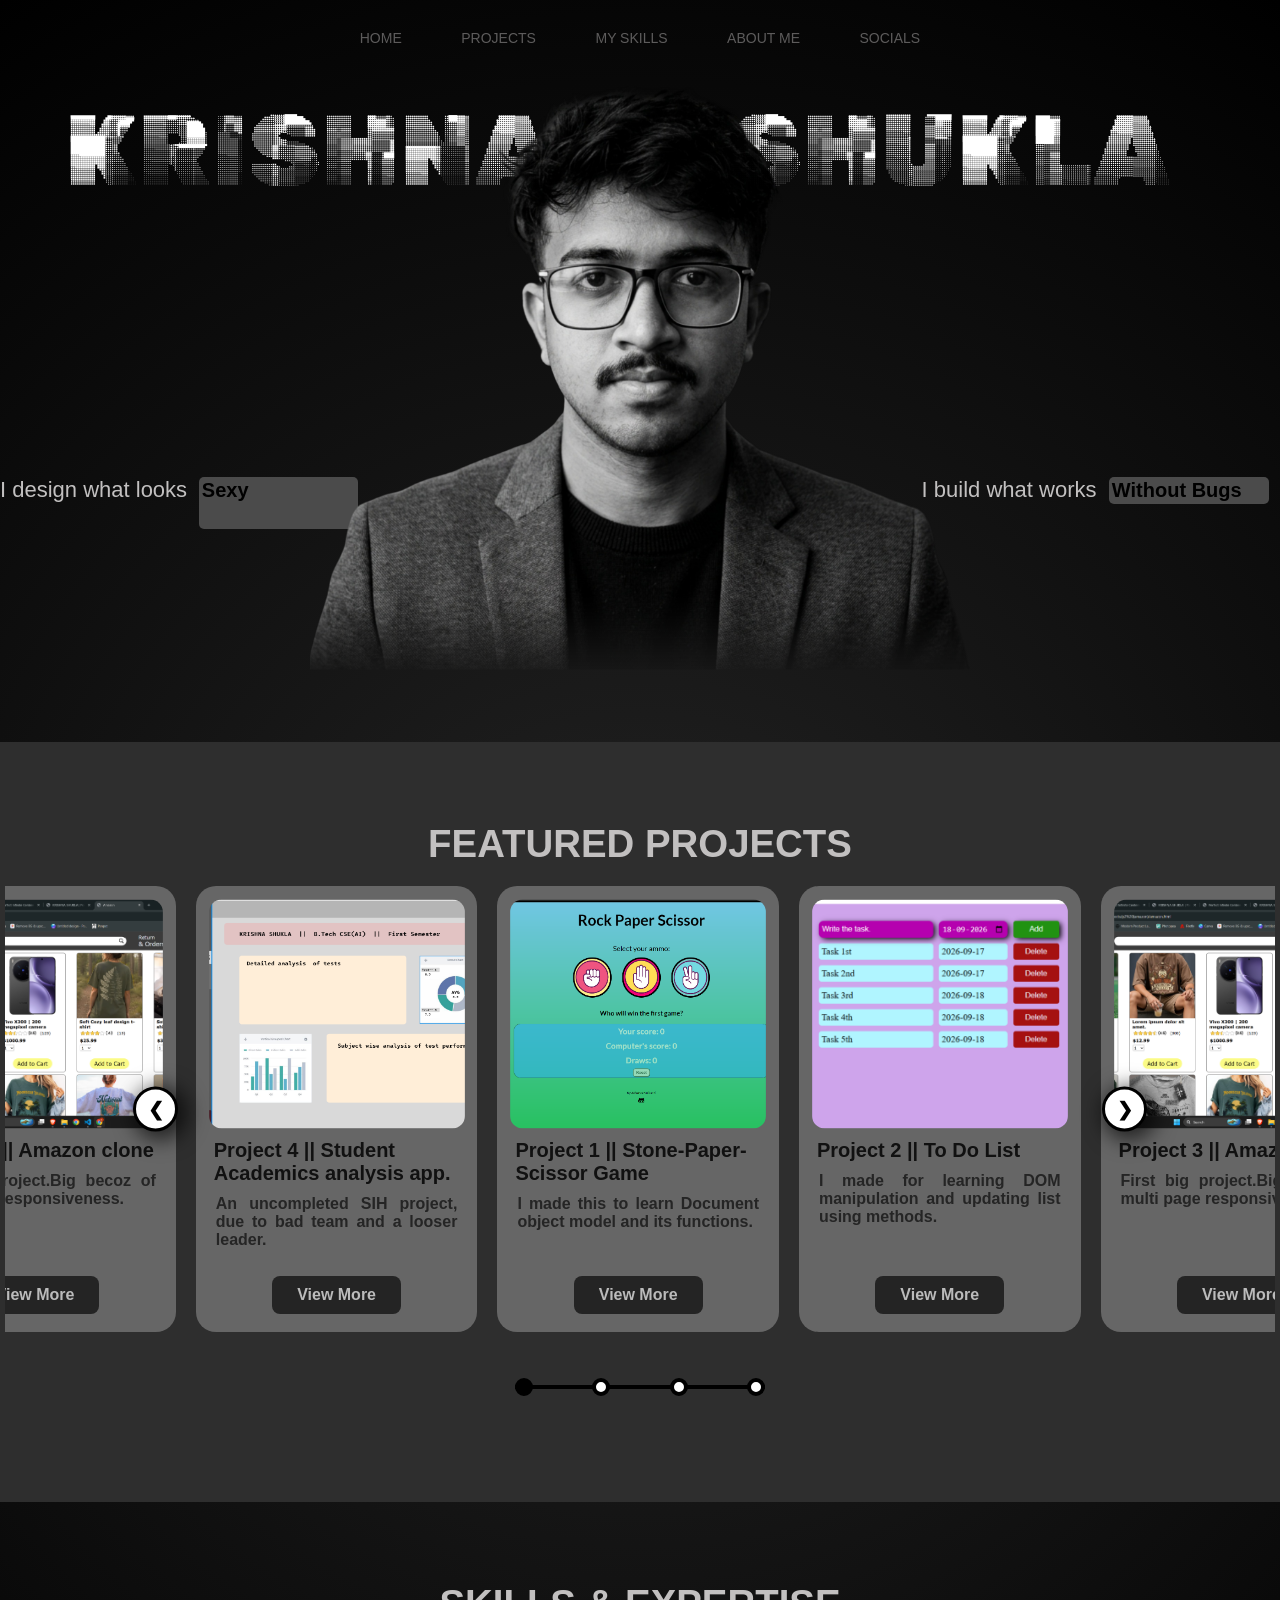
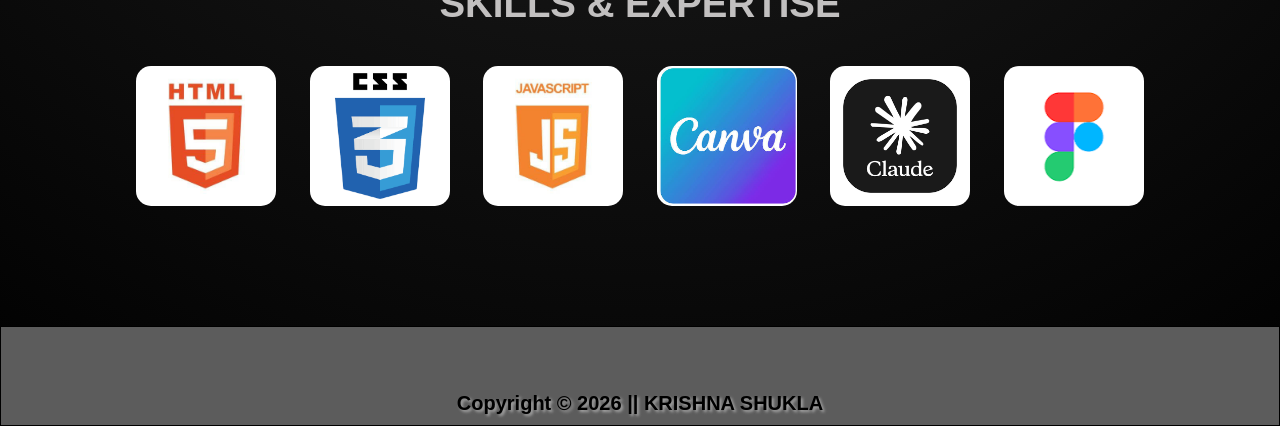
==== index.html @ 0c5cab15 "skills part done" ====
<!DOCTYPE html>
<html lang="en">

<head>
    <meta charset="UTF-8">
    <meta name="viewport" content="width=device-width, initial-scale=1.0">
    <title>KRISHNA SHUKLA | Portfolio</title>
    <link rel="stylesheet" href="style.css">
    <link rel="preconnect" href="https://fonts.googleapis.com">
    <link rel="preconnect" href="https://fonts.googleapis.com">
    <link rel="preconnect" href="https://fonts.gstatic.com" crossorigin>
    <link href="https://fonts.googleapis.com/css2?family=Moirai+One&family=Potta+One&family=Rubik+80s+Fade&display=swap"
        rel="stylesheet">
</head>

<body>
    <nav>
        <div class="navbar">
            <div class="nav_buttons">
                <a href="#home" class="nav-but">HOME</a>
                <a href="#h-projects" class="nav-but">PROJECTS</a>
                <a href="#h-skills" class="nav-but">MY SKILLS</a>
                <a href="#about" class="nav-but">ABOUT ME</a>
                <a href="#socials" class="nav-but">SOCIALS</a>
            </div>
        </div>
    </nav>
    <main>
        <div class="first-banner">
            <div class="bigFontName">
                <div class="namebox">KRISHNA</div>
                <div class="namebox">SHUKLA &ThickSpace;</div>
            </div>
            <div class="imgLeftText">
                <div class="al-right">
                    <div> I design what looks &ThickSpace;</div>
                    <div class="changingTxtLeft"> Great </div>
                </div>
            </div>
            <img src="pfp-banner-short..png" alt="img " class="bannerImg">
            <div class="imgRightText">
                <div class="al-left">
                    <div>I build what works &ThickSpace;</div>
                    <div class="changingTxtRight"> Flawlessly </div>
                </div>
            </div>
        </div>

        <!-- my projects slider section  -->
        <div class="my_projects">
            <p id="h-projects">
                FEATURED PROJECTS
            </p>
            <div class="cardbody">
                
                <!-- SLIDER ADDED HERE -->
                <div class="slider-container" id="sliderContainer">
        
                    <!-- Left & Right Corner Buttons -->
                    <button class="nav-btn-card prev-btn" id="prevBtn">&#10094;</button>
                    <button class="nav-btn-card next-btn" id="nextBtn">&#10095;</button>
            
                    <!-- The track handles the infinite movement -->
                    <div class="slider-track" id="sliderTrack">
                        
                        <div class="procard">
                            <img src="projects/p1 st-pa-sc.png" alt="Room" class="card-image">
                            <div class="card-content">
                                <h3 class="card-title">Project 1 || Stone-Paper-Scissor Game</h3>
                                <p class="card-desc">I made this to learn Document object model and its functions.</p>
                                <button class="btn">View More</button>
                            </div>
                        </div>
            
                        <div class="procard">
                            <img src="projects/p2.png" alt="Room" class="card-image">
                            <div class="card-content">
                                <h3 class="card-title">Project 2 || To Do List</h3>
                                <p class="card-desc">I made for learning DOM manipulation and updating list using methods.</p>
                                <button class="btn">View More</button>
                            </div>
                        </div>
            
                        <div class="procard">
                            <img src="projects/p3 amazon.png" alt="Room" class="card-image">
                            <div class="card-content">
                                <h3 class="card-title">Project 3 || Amazon clone</h3>
                                <p class="card-desc">First big project.Big becoz of multi page responsiveness.</p>
                                <button class="btn">View More</button>
                            </div>
                        </div>
            
                        <div class="procard">
                            <img src="projects/dash board ui.png" alt="Room" class="card-image">
                            <div class="card-content">
                                <h3 class="card-title">Project 4 || Student Academics analysis app. </h3>
                                <p class="card-desc">An uncompleted SIH project, due to bad team and a looser leader.</p>
                                <button class="btn">View More</button>
                            </div>
                        </div>
                        
                        
            
                    </div>
            
                    <!-- Custom Pagination -->
                    <div class="slider-nav">
                        <div class="nav-line"></div>
                        <div class="nav-dots" id="navDots">
                            <!-- Dots generated dynamically -->
                        </div>
                    </div>
                </div>
                <!-- SLIDER ENDS HERE -->

            </div>
        </div>


        <!-- skills and experties -->
         <div class="skills-expertise"> 
            <div id="h-skills">
                SKILLS & EXPERTISE
            </div>
            <div class="skill-cont">
                <img src="skills/html.jpg" alt="html" class="skill-card">
                <img src="skills/css.png" alt="css" class="skill-card">
                <img src="skills/javascript.jpg" alt="javascript" class="skill-card">
                <img src="skills/canva.jpg" alt="canva" class="skill-card">
                <img src="skills/claude.png" alt="claude" class="skill-card">
                <img src="skills/figma.png" alt="figma" class="skill-card">
                
            </div>
         </div>
    </main>
    <footer>
       
            Copyright &copy; 2026 || KRISHNA SHUKLA
        
    </footer>

    <script src="script.js"></script>

</body>

</html>
---- style.css ----
/* background: hsla(0, 2%, 41%, 1);

background: ;

background: -moz-radial-gradient(circle, hsla(0, 2%, 41%, 1) 0%, hsla(0, 0%, 29%, 1) 36%, hsla(0, 0%, 0%, 1) 99%);

background: -webkit-radial-gradient(circle, hsla(0, 2%, 41%, 1) 0%, hsla(0, 0%, 29%, 1) 36%, hsla(0, 0%, 0%, 1) 99%);

filter: progid: DXImageTransform.Microsoft.gradient( startColorstr="#6B6666", endColorstr="#4A4A4A", GradientType=1 ); */



* {
    margin: 0;
    padding: 0;
    box-sizing: border-box;
    color: #c2c0c0;
    font-family: Verdana, Geneva, Tahoma, sans-serif;
}

body {
    background: radial-gradient(circle, rgb(36, 36, 36) 0%, hsla(0, 0%, 0%, 1) 100%);
    width: 100%;
    height: 100%;
}


nav {
    width: 100%;
    height: 90px;
    padding: 20px;
    opacity: 50%;


}

.nav_buttons {
    width: clamp(300px, 50%, 700px);
    margin: 10px auto;
    display: flex;
    justify-content: space-around;
}

.nav-but {
    color: rgb(179, 176, 176);
    text-decoration: none;
    font-size: 14px;
}


/* main malakin wala code  */

.first-banner {
    width: 100%;
    height: auto;
    display: grid;
    grid-template-areas: 'name name name name'
        'l-txt  img img  r-txt';
    grid-template-columns: 1fr 1fr 1fr 1fr;
    justify-items: center;
}

/* big text for banner  */

.bigFontName {
    grid-area: name;
    width: 90%;
    align-self: center;
    display: flex;
    justify-content: space-between;
}

.namebox {

    font-size: clamp(50px, 8vw, 180px);
    font-family: "Rubik 80s Fade", system-ui;
    color: white;
}

.bannerImg {
    grid-area: img;
    width: clamp(200px, 50vw, 600px);
    transform: translateY(-90px);
    scale: 1.1;
}

.imgRightText,
.imgLeftText {
    margin: auto;
    color: azure;
    display: flex;
    width: 25vw;
    position: relative;
}

.imgLeftText>div,
.imgRightText>div {
    font-size: 22px;
    display: flex;
    width: fit-content;
    position: absolute;
}


.imgLeftText {
    grid-area: l-txt;
}

.imgRightText {
    grid-area: r-txt;
}

.al-left {
    left: -3vw;

}

.al-right {
    right: -3vw;
}


.changingTxtLeft,
.changingTxtRight {
    width: 160px;
    background-color: #4b4b4b;
    padding: 2px 3px;
    border-radius: 5px;
    display: flex;
    font-size: 20px;
    color: #000000;
    font-weight: bolder;
}



/* main banner done  */

.my_projects {
    width: 100%;
    height: fit-content;
    min-height: 500px;
    background-color: #2e2e2e;
    padding: 80px 5px;
}

#h-projects, #h-skills {
    width: fit-content;
    font-size: 3vw;
    margin: auto;
    font-weight: bolder;
}

/* codes for card  */


/* .projects-cont {
    display: grid;
    grid-template-columns: repeat(auto-fit, minmax(300px, 1fr));
    gap: 10px;
    padding: 10px;
    flex-wrap: nowrap;
} */

@import url('https://fonts.googleapis.com/css2?family=Montserrat:wght@600;700;800&display=swap');



.cardbody {
    width: 100%;
    margin: 0;
    display: flex;
    justify-content: center;
    align-items: center;
    min-height: 100%;
    overflow-x: hidden;
    padding: 20px 0;
}

.slider-container {
    width: 100%;
    max-width: 1600px;
    position: relative;
    overflow: hidden;
    padding-bottom: 70px;
}

/* --- Corner Navigation Buttons --- */
.nav-btn-card {
    position: absolute;
    /* Offset by 35px to perfectly center over the cards, ignoring the 70px bottom pagination space */
    top: calc(50% - 35px);
    transform: translateY(-50%);
    width: 45px;
    height: 45px;
    background-color: #ffffff;
    border: 3px solid #000;
    border-radius: 50%;
    font-size: 1.2rem;
    font-weight: 800;
    color: #000;
    cursor: pointer;
    z-index: 10;
    display: flex;
    justify-content: center;
    align-items: center;
    transition: all 0.3s ease;
    box-shadow: 5px 4px 20px 5px rgba(0, 0, 0, 0.647);
}

.nav-btn-card:hover {
    background-color: #000;
    color: #ffffff;
}

.prev-btn {
    left: 10vw;
    /* Floats perfectly over the center of the left cut-off card */
}

.next-btn {
    right: 10vw;
    /* Floats perfectly over the center of the right cut-off card */
}


/* Update just the .slider-track in your style.css */
.slider-track {
    display: flex;
    gap: 20px;
    width: max-content; 
    will-change: transform; 
    
    /* NEW: Hide the track on initial load to prevent glitching */
    opacity: 0; 
    transition: opacity 0.4s ease-in-out;
}

/* NEW: JavaScript will add this class once perfectly centered */
.slider-track.loaded {
    opacity: 1; 
}

.procard {
    width: 22vw;
    min-width: 280px;
    max-width: 380px;
    flex-shrink: 0;
    background-color: #666666;
    border-radius: 20px;
    padding: 18px;
    display: flex;
    flex-direction: column;
    transition: all 0.3s ease;
}

.procard:hover{
    scale: 1.04;
    transform: translateY(10px);
}

.card-image {
    width: 100%;
    height: 220px;
    object-fit: cover;
    border-radius: 12px;
    margin-bottom: 15px;
    background-color: #1a1a1a;
    scale: 1.04;
}

.card-content {
    display: flex;
    flex-direction: column;
    flex-grow: 1;
}

.card-title {
    font-size: 1.25rem;
    font-weight: 800;
    color: #111;
    margin-bottom: 8px;
}

.card-desc {
    font-size: 1rem;
    font-weight: 700;
    color: #252525;
    margin-bottom: 25px;
    flex-grow: 1;
    text-align: justify;
    padding: 2px;
}

.btn {
    background-color: #242424;
    color: rgb(187, 187, 187);
    border: none;
    padding: 10px 25px;
    border-radius: 8px;
    font-size: 1rem;
    font-weight: 700;
    cursor: pointer;
    align-self: center;
    transition: background-color 0.2s;
}

.btn:hover {
    background-color: #555555;
    color: #000;
}

/* --- Pagination Timeline --- */
.slider-nav {
    position: absolute;
    bottom: 0;
    left: 50%;
    transform: translateX(-50%);
    width: 250px;
    height: 30px;
    display: flex;
    align-items: center;
}

.nav-line {
    position: absolute;
    top: 50%;
    left: 0;
    right: 0;
    height: 4px;
    background-color: #000;
    transform: translateY(-50%);
    z-index: 1;
}

.nav-dots {
    width: 100%;
    display: flex;
    justify-content: space-between;
    position: relative;
    z-index: 2;
}

.dot {
    width: 18px;
    height: 18px;
    background-color: #ffffff;
    border: 4px solid #000;
    border-radius: 50%;
    cursor: pointer;
    transition: all 0.3s ease;
}

.dot.active {
    background-color: #000;
}

/* Responsive adjustments */
@media (max-width: 950px) {
    .card {
        width: 45vw;
    }

    .prev-btn {
        left: 5vw;
    }

    .next-btn {
        right: 5vw;
    }
}

@media (max-width: 600px) {
    .card {
        width: 75vw;
    }

    .prev-btn {
        left: 2vw;
    }

    .next-btn {
        right: 2vw;
    }
}


/* skills and expertise code  */

.skills-expertise{
    width: 100%;
    height: fit-content;
    min-height: 200px;
    padding: 80px;
}

.skill-cont{
    width: 90%;
    margin: auto;
    display: flex;
    flex-wrap: wrap;
    align-items: center;
    justify-content: space-between;
    gap: 20px;
    padding: 40px 0;
}

.skill-card:hover{
    scale: 1.1;
    transform: translate(0px, -10px);
}

.skill-card{
    width: 140px;
    height: 140px;
    object-fit: cover;
    border-radius: 15px;
    transition: all 0.2s ease;
}

footer{
    min-height: 100px;
    background-color: rgb(92, 92, 92);
    padding: auto;
    display: flex;
    align-items: end;
    padding: 10px;
    justify-content: center;
    color: #000;
    font-weight: 900;
    font-size: 20px;
    text-shadow: 2px 2px 3px rgb(171, 171, 171);
    border: 1px solid;
}
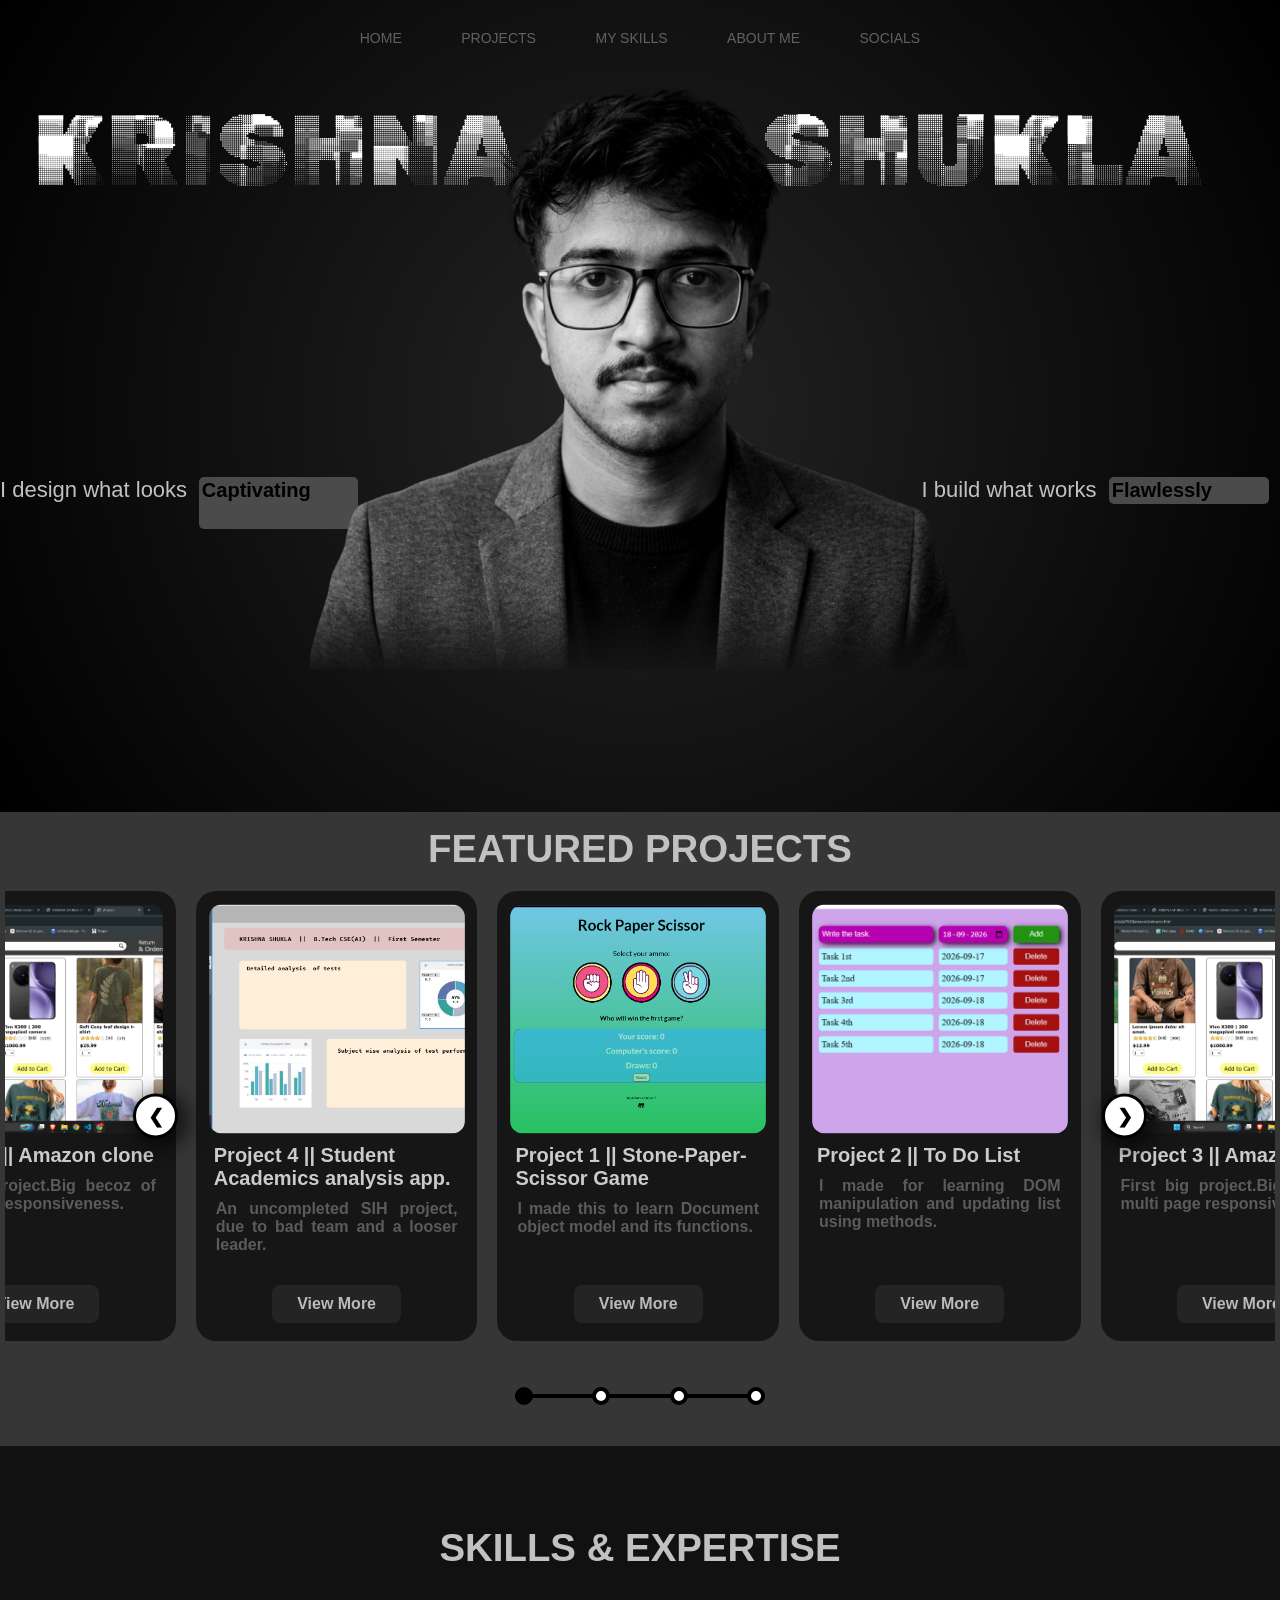
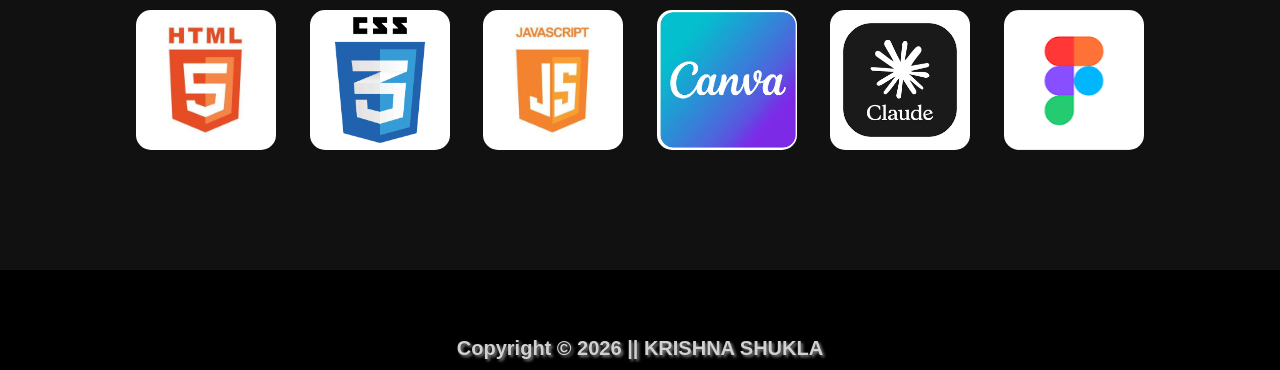
==== commit 1d17b1e3: "updated style" ====
--- a/index.html
+++ b/index.html
@@ -14,18 +14,19 @@
 </head>
 
 <body>
-    <nav>
-        <div class="navbar">
-            <div class="nav_buttons">
-                <a href="#home" class="nav-but">HOME</a>
-                <a href="#h-projects" class="nav-but">PROJECTS</a>
-                <a href="#h-skills" class="nav-but">MY SKILLS</a>
-                <a href="#about" class="nav-but">ABOUT ME</a>
-                <a href="#socials" class="nav-but">SOCIALS</a>
+    <div class="gradient">
+        <nav>
+            <div class="navbar">
+                <div class="nav_buttons">
+                    <a href="#home" class="nav-but">HOME</a>
+                    <a href="#h-projects" class="nav-but">PROJECTS</a>
+                    <a href="#h-skills" class="nav-but">MY SKILLS</a>
+                    <a href="#about" class="nav-but">ABOUT ME</a>
+                    <a href="#socials" class="nav-but">SOCIALS</a>
+                </div>
             </div>
-        </div>
-    </nav>
-    <main>
+        </nav>
+
         <div class="first-banner">
             <div class="bigFontName">
                 <div class="namebox">KRISHNA</div>
@@ -45,24 +46,25 @@
                 </div>
             </div>
         </div>
-
+    </div>
+    <main>
         <!-- my projects slider section  -->
         <div class="my_projects">
             <p id="h-projects">
                 FEATURED PROJECTS
             </p>
             <div class="cardbody">
-                
+
                 <!-- SLIDER ADDED HERE -->
                 <div class="slider-container" id="sliderContainer">
-        
+
                     <!-- Left & Right Corner Buttons -->
                     <button class="nav-btn-card prev-btn" id="prevBtn">&#10094;</button>
                     <button class="nav-btn-card next-btn" id="nextBtn">&#10095;</button>
-            
+
                     <!-- The track handles the infinite movement -->
                     <div class="slider-track" id="sliderTrack">
-                        
+
                         <div class="procard">
                             <img src="projects/p1 st-pa-sc.png" alt="Room" class="card-image">
                             <div class="card-content">
@@ -71,16 +73,17 @@
                                 <button class="btn">View More</button>
                             </div>
                         </div>
-            
+
                         <div class="procard">
                             <img src="projects/p2.png" alt="Room" class="card-image">
                             <div class="card-content">
                                 <h3 class="card-title">Project 2 || To Do List</h3>
-                                <p class="card-desc">I made for learning DOM manipulation and updating list using methods.</p>
+                                <p class="card-desc">I made for learning DOM manipulation and updating list using
+                                    methods.</p>
                                 <button class="btn">View More</button>
                             </div>
                         </div>
-            
+
                         <div class="procard">
                             <img src="projects/p3 amazon.png" alt="Room" class="card-image">
                             <div class="card-content">
@@ -89,20 +92,21 @@
                                 <button class="btn">View More</button>
                             </div>
                         </div>
-            
+
                         <div class="procard">
                             <img src="projects/dash board ui.png" alt="Room" class="card-image">
                             <div class="card-content">
                                 <h3 class="card-title">Project 4 || Student Academics analysis app. </h3>
-                                <p class="card-desc">An uncompleted SIH project, due to bad team and a looser leader.</p>
+                                <p class="card-desc">An uncompleted SIH project, due to bad team and a looser leader.
+                                </p>
                                 <button class="btn">View More</button>
                             </div>
                         </div>
-                        
-                        
-            
+
+
+
                     </div>
-            
+
                     <!-- Custom Pagination -->
                     <div class="slider-nav">
                         <div class="nav-line"></div>
@@ -118,7 +122,7 @@
 
 
         <!-- skills and experties -->
-         <div class="skills-expertise"> 
+        <div class="skills-expertise">
             <div id="h-skills">
                 SKILLS & EXPERTISE
             </div>
@@ -129,14 +133,14 @@
                 <img src="skills/canva.jpg" alt="canva" class="skill-card">
                 <img src="skills/claude.png" alt="claude" class="skill-card">
                 <img src="skills/figma.png" alt="figma" class="skill-card">
-                
+
             </div>
-         </div>
+        </div>
     </main>
     <footer>
-       
-            Copyright &copy; 2026 || KRISHNA SHUKLA
-        
+
+        Copyright &copy; 2026 || KRISHNA SHUKLA
+
     </footer>
 
     <script src="script.js"></script>
--- a/style.css
+++ b/style.css
@@ -1,13 +1,5 @@
-/* background: hsla(0, 2%, 41%, 1);
-
-background: ;
-
-background: -moz-radial-gradient(circle, hsla(0, 2%, 41%, 1) 0%, hsla(0, 0%, 29%, 1) 36%, hsla(0, 0%, 0%, 1) 99%);
-
-background: -webkit-radial-gradient(circle, hsla(0, 2%, 41%, 1) 0%, hsla(0, 0%, 29%, 1) 36%, hsla(0, 0%, 0%, 1) 99%);
-
-filter: progid: DXImageTransform.Microsoft.gradient( startColorstr="#6B6666", endColorstr="#4A4A4A", GradientType=1 ); */
-
+
+@import url('https://fonts.googleapis.com/css2?family=Montserrat:wght@600;700;800&display=swap');
 
 
 * {
@@ -17,14 +9,22 @@
     color: #c2c0c0;
     font-family: Verdana, Geneva, Tahoma, sans-serif;
 }
-
+:root{
+    /* color for alternate boxes  */
+    --color1:rgb(54, 54, 54);
+
+    --color2:rgb(18, 17, 17);
+}
 body {
+    background-color: var(--color2);
+    width: 100%;
+    height: 100%;
+}
+
+.gradient{
     background: radial-gradient(circle, rgb(36, 36, 36) 0%, hsla(0, 0%, 0%, 1) 100%);
-    width: 100%;
-    height: 100%;
-}
-
-
+    padding-bottom: 70px;
+}
 nav {
     width: 100%;
     height: 90px;
@@ -64,7 +64,7 @@
 
 .bigFontName {
     grid-area: name;
-    width: 90%;
+    width: 95%;
     align-self: center;
     display: flex;
     justify-content: space-between;
@@ -136,12 +136,13 @@
 
 /* main banner done  */
 
+/* card codes starts from here  */
 .my_projects {
     width: 100%;
     height: fit-content;
     min-height: 500px;
-    background-color: #2e2e2e;
-    padding: 80px 5px;
+    background-color:var(--color1);
+    padding: 15px 5px;
 }
 
 #h-projects, #h-skills {
@@ -154,15 +155,8 @@
 /* codes for card  */
 
 
-/* .projects-cont {
-    display: grid;
-    grid-template-columns: repeat(auto-fit, minmax(300px, 1fr));
-    gap: 10px;
-    padding: 10px;
-    flex-wrap: nowrap;
-} */
-
-@import url('https://fonts.googleapis.com/css2?family=Montserrat:wght@600;700;800&display=swap');
+
+
 
 
 
@@ -245,8 +239,9 @@
     width: 22vw;
     min-width: 280px;
     max-width: 380px;
+    height: 450px;
     flex-shrink: 0;
-    background-color: #666666;
+    background-color: #161616;
     border-radius: 20px;
     padding: 18px;
     display: flex;
@@ -278,14 +273,14 @@
 .card-title {
     font-size: 1.25rem;
     font-weight: 800;
-    color: #111;
+    color: #cbcbcb;
     margin-bottom: 8px;
 }
 
 .card-desc {
     font-size: 1rem;
     font-weight: 700;
-    color: #252525;
+    color: #5b5b5b;
     margin-bottom: 25px;
     flex-grow: 1;
     text-align: justify;
@@ -388,6 +383,7 @@
 /* skills and expertise code  */
 
 .skills-expertise{
+
     width: 100%;
     height: fit-content;
     min-height: 200px;
@@ -420,17 +416,17 @@
 
 footer{
     min-height: 100px;
-    background-color: rgb(92, 92, 92);
+    background-color:black;
     padding: auto;
     display: flex;
     align-items: end;
     padding: 10px;
     justify-content: center;
-    color: #000;
+    color: #d1d1d1;
     font-weight: 900;
     font-size: 20px;
-    text-shadow: 2px 2px 3px rgb(171, 171, 171);
-    border: 1px solid;
-}
-
-
+    text-shadow: 2px 2px 3px rgb(127, 127, 127);
+    border: 1px solid --color2;
+}
+
+
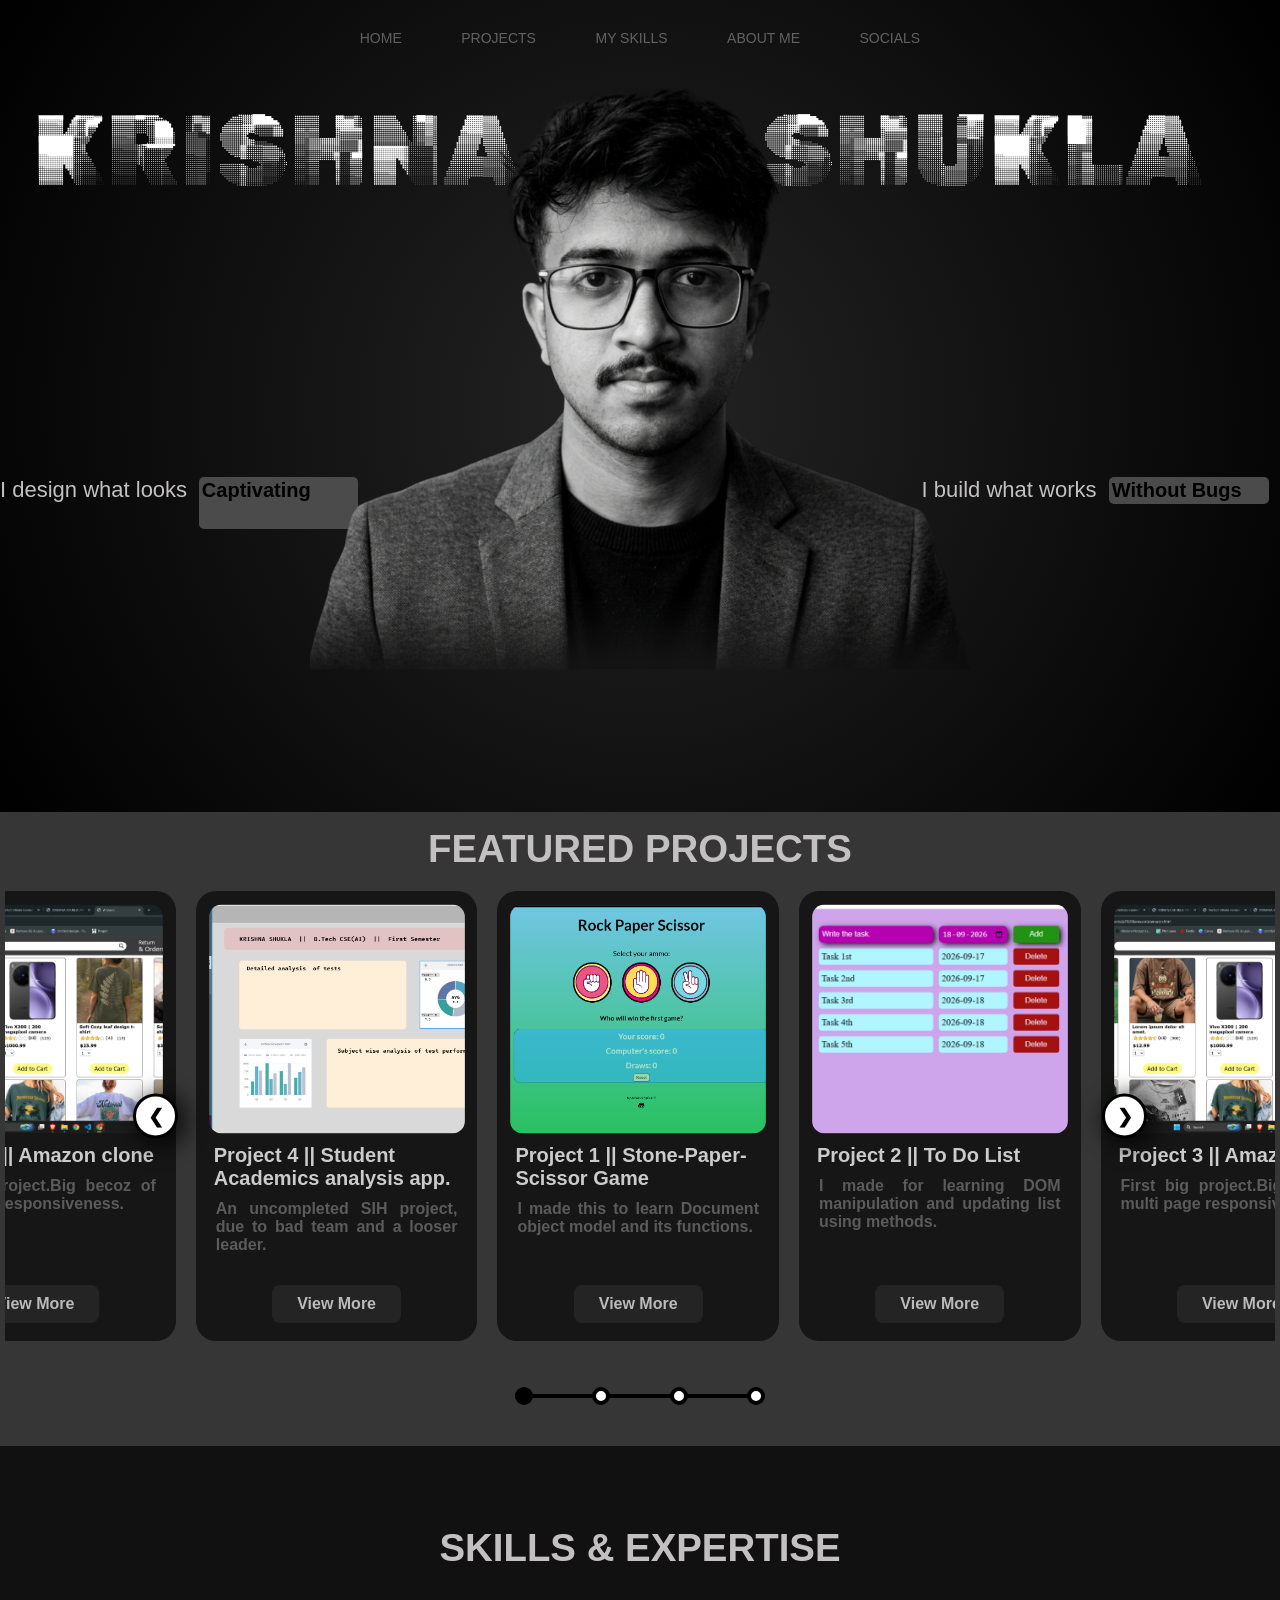
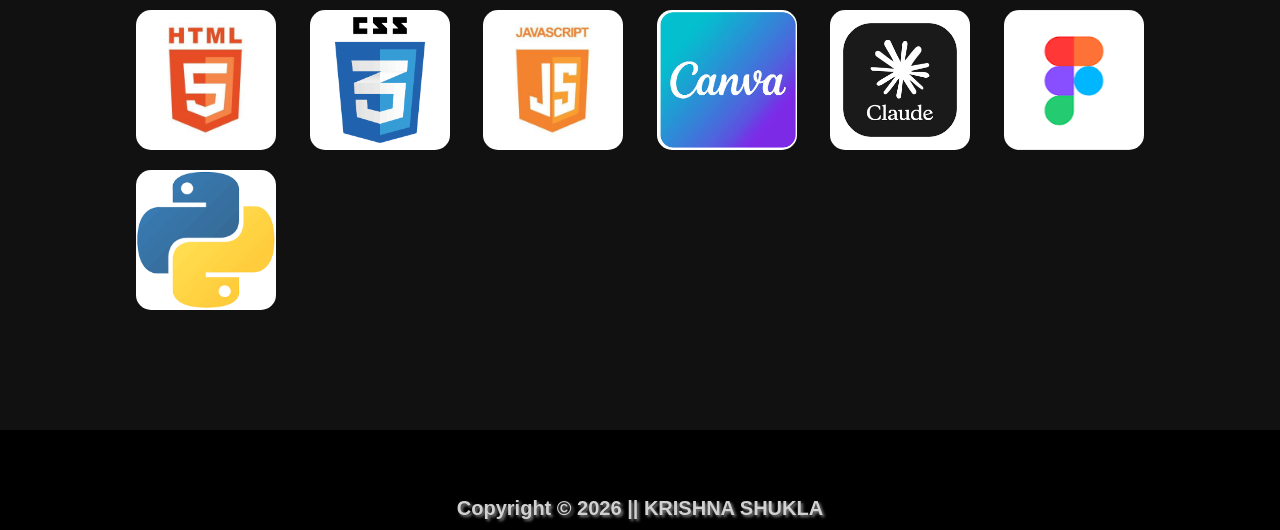
==== commit 58fd224d: "add" ====
--- a/index.html
+++ b/index.html
@@ -133,6 +133,7 @@
                 <img src="skills/canva.jpg" alt="canva" class="skill-card">
                 <img src="skills/claude.png" alt="claude" class="skill-card">
                 <img src="skills/figma.png" alt="figma" class="skill-card">
+                <img src="skills/PYTHON.png" alt="python" class="skill-card">
 
             </div>
         </div>
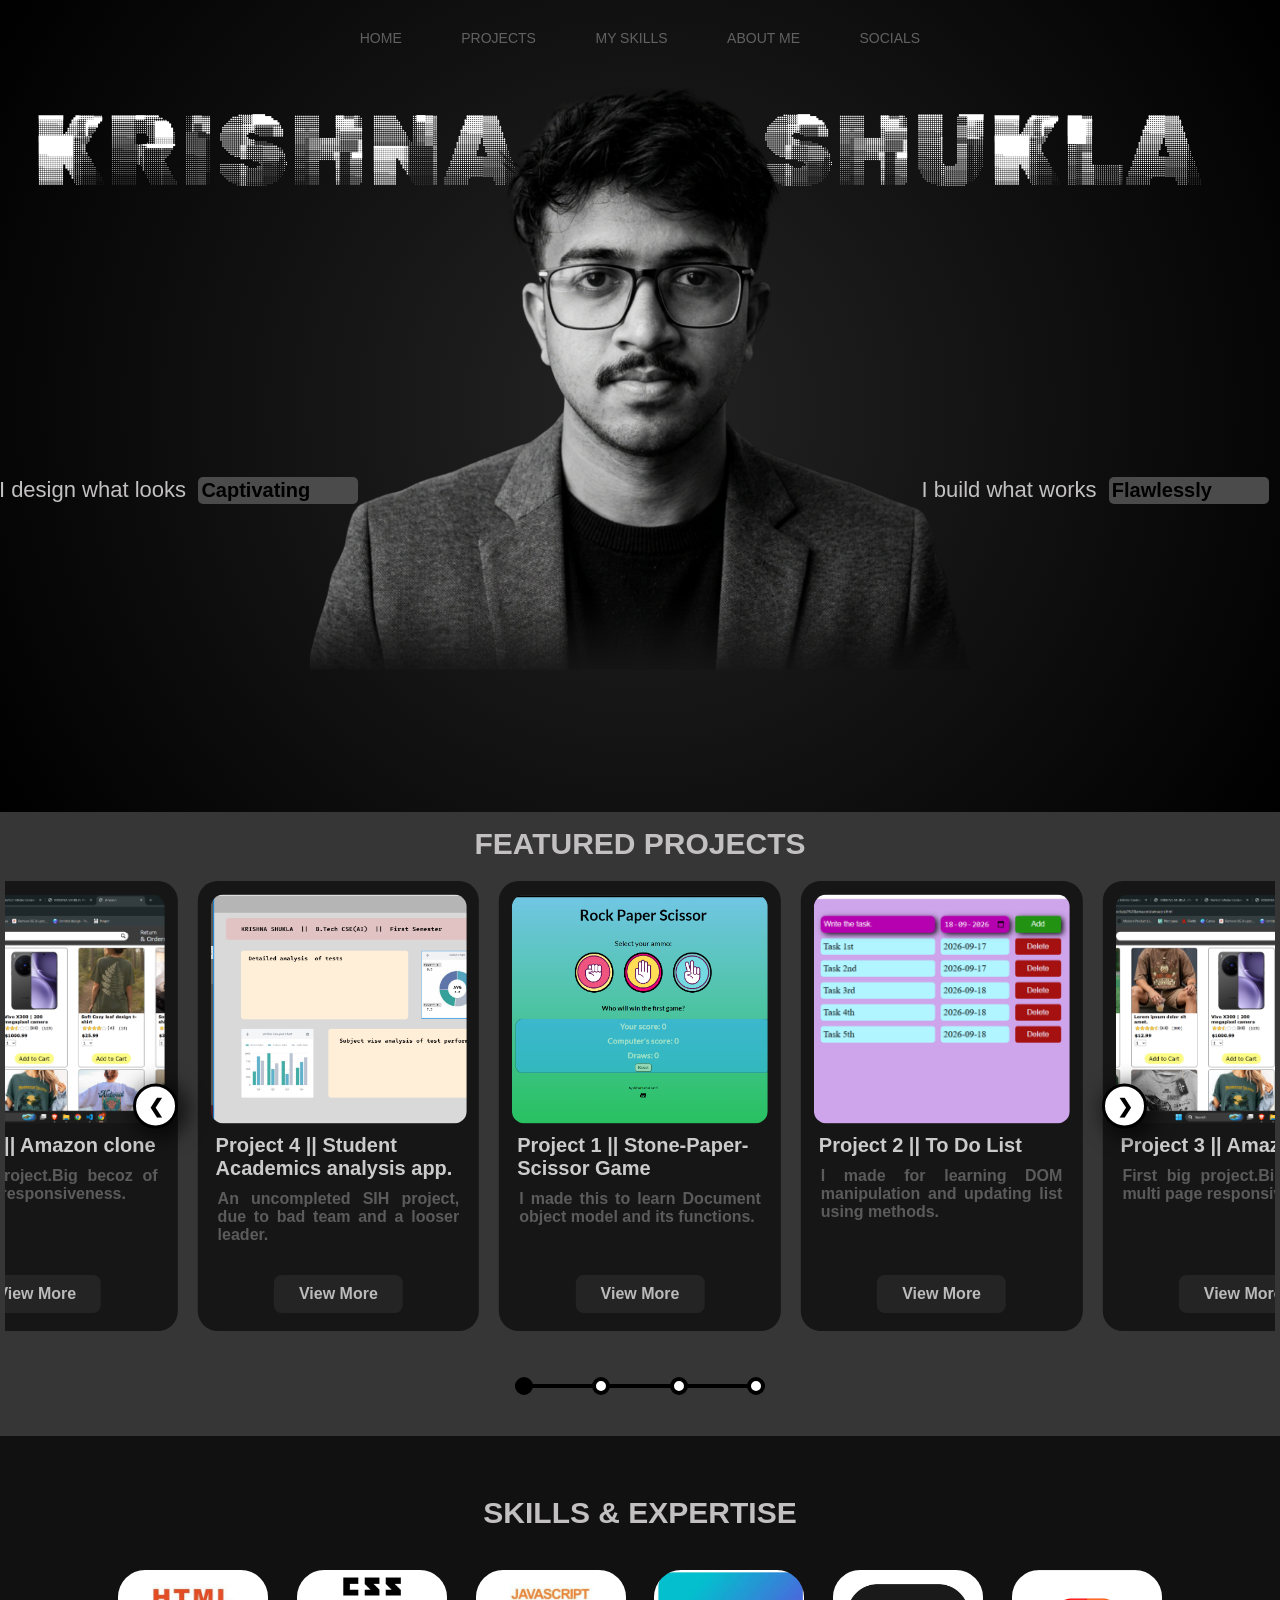
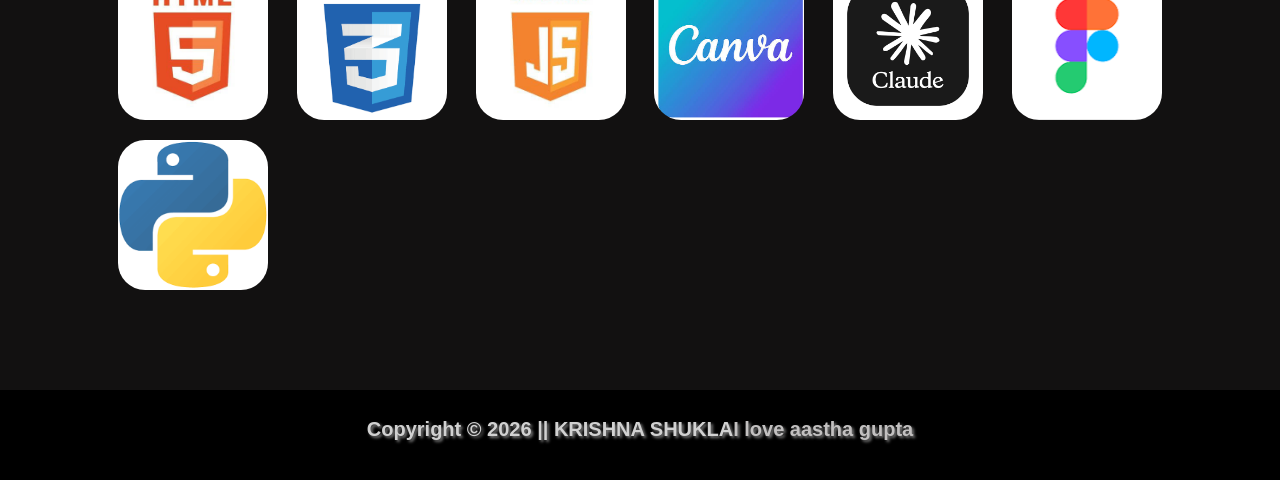
==== commit 43cd40e1: "aa" ====
--- a/index.html
+++ b/index.html
@@ -141,6 +141,8 @@
     <footer>
 
         Copyright &copy; 2026 || KRISHNA SHUKLA
+        <div>I love aastha gupta</div>
+
 
     </footer>
 
--- a/style.css
+++ b/style.css
@@ -1,4 +1,3 @@
-
 @import url('https://fonts.googleapis.com/css2?family=Montserrat:wght@600;700;800&display=swap');
 
 
@@ -9,22 +8,25 @@
     color: #c2c0c0;
     font-family: Verdana, Geneva, Tahoma, sans-serif;
 }
-:root{
+
+:root {
     /* color for alternate boxes  */
-    --color1:rgb(54, 54, 54);
-
-    --color2:rgb(18, 17, 17);
-}
+    --color1: rgb(54, 54, 54);
+
+    --color2: rgb(18, 17, 17);
+}
+
 body {
     background-color: var(--color2);
     width: 100%;
     height: 100%;
 }
 
-.gradient{
+.gradient {
     background: radial-gradient(circle, rgb(36, 36, 36) 0%, hsla(0, 0%, 0%, 1) 100%);
     padding-bottom: 70px;
 }
+
 nav {
     width: 100%;
     height: 90px;
@@ -44,7 +46,7 @@
 .nav-but {
     color: rgb(179, 176, 176);
     text-decoration: none;
-    font-size: 14px;
+    font-size: clamp(8px, 2vw, 14px);
 }
 
 
@@ -72,7 +74,7 @@
 
 .namebox {
 
-    font-size: clamp(50px, 8vw, 180px);
+    font-size: clamp(30px, 8vw, 180px);
     font-family: "Rubik 80s Fade", system-ui;
     color: white;
 }
@@ -90,12 +92,13 @@
     color: azure;
     display: flex;
     width: 25vw;
+    white-space: nowrap;
     position: relative;
 }
 
 .imgLeftText>div,
 .imgRightText>div {
-    font-size: 22px;
+    font-size: clamp(8px, 2.4vw, 22px);
     display: flex;
     width: fit-content;
     position: absolute;
@@ -123,11 +126,12 @@
 .changingTxtLeft,
 .changingTxtRight {
     width: 160px;
+    height: fit-content;
     background-color: #4b4b4b;
     padding: 2px 3px;
     border-radius: 5px;
-    display: flex;
-    font-size: 20px;
+    white-space: nowrap;
+    font-size: clamp(8px, 2.2vw, 20px);
     color: #000000;
     font-weight: bolder;
 }
@@ -141,24 +145,19 @@
     width: 100%;
     height: fit-content;
     min-height: 500px;
-    background-color:var(--color1);
+    background-color: var(--color1);
     padding: 15px 5px;
 }
 
-#h-projects, #h-skills {
+#h-projects,
+#h-skills {
     width: fit-content;
-    font-size: 3vw;
+    font-size: clamp(18px, 3vw,30px);
     margin: auto;
     font-weight: bolder;
 }
 
 /* codes for card  */
-
-
-
-
-
-
 
 .cardbody {
     width: 100%;
@@ -222,17 +221,17 @@
 .slider-track {
     display: flex;
     gap: 20px;
-    width: max-content; 
-    will-change: transform; 
-    
+    width: max-content;
+    will-change: transform;
+
     /* NEW: Hide the track on initial load to prevent glitching */
-    opacity: 0; 
+    opacity: 0;
     transition: opacity 0.4s ease-in-out;
 }
 
 /* NEW: JavaScript will add this class once perfectly centered */
 .slider-track.loaded {
-    opacity: 1; 
+    opacity: 1;
 }
 
 .procard {
@@ -247,9 +246,11 @@
     display: flex;
     flex-direction: column;
     transition: all 0.3s ease;
-}
-
-.procard:hover{
+    user-select: none; /* Prevents text highlighting on swipe */
+    -webkit-user-select: none;
+}
+
+.procard:hover {
     scale: 1.04;
     transform: translateY(10px);
 }
@@ -262,6 +263,7 @@
     margin-bottom: 15px;
     background-color: #1a1a1a;
     scale: 1.04;
+    pointer-events: none;
 }
 
 .card-content {
@@ -352,7 +354,24 @@
 
 /* Responsive adjustments */
 @media (max-width: 950px) {
-    .card {
+    .changingTxtLeft,.changingTxtRight{
+        width: fit-content;
+    }
+    .bannerImg {
+        transform: translateY(-5vw);
+    }
+
+    .imgLeftText {
+        transform: translate(80%, 25vh);
+    }
+
+    .imgRightText {
+        transform: translate(-80%, 25vh);
+    }
+    .bigFontName{
+        width: 95vw;
+    }
+    .procard {
         width: 45vw;
     }
 
@@ -363,11 +382,30 @@
     .next-btn {
         right: 5vw;
     }
+    /* skill secdtion 
+     */
+    .skill-card{
+        width: 40px;
+        height: 40px;
+    }
 }
 
 @media (max-width: 600px) {
-    .card {
-        width: 75vw;
+    .bannerImg {
+        transform: translateY(-5vw);
+    }
+
+    .imgLeftText {
+        transform: translate(70%, 17vh);
+    }
+
+    .imgRightText {
+        transform: translate(-70%, 17vh);
+    }
+
+
+    .procard {
+        width: 45vw;
     }
 
     .prev-btn {
@@ -377,56 +415,58 @@
     .next-btn {
         right: 2vw;
     }
+    /* skill secdtion 
+     */
+    
 }
 
 
 /* skills and expertise code  */
 
-.skills-expertise{
+.skills-expertise {
 
     width: 100%;
     height: fit-content;
     min-height: 200px;
-    padding: 80px;
-}
-
-.skill-cont{
+    padding: clamp(10px, 5vw, 60px);
+}
+
+.skill-cont {
     width: 90%;
     margin: auto;
     display: flex;
     flex-wrap: wrap;
     align-items: center;
+    
     justify-content: space-between;
     gap: 20px;
     padding: 40px 0;
 }
 
-.skill-card:hover{
+.skill-card:hover {
     scale: 1.1;
     transform: translate(0px, -10px);
 }
 
-.skill-card{
-    width: 140px;
-    height: 140px;
+.skill-card {
+    width: clamp(40px, 20vw, 150px);
+    height: clamp(40px, 20vw, 150px);
     object-fit: cover;
-    border-radius: 15px;
+    border-radius: 18%;
     transition: all 0.2s ease;
 }
 
-footer{
-    min-height: 100px;
-    background-color:black;
+footer {
+    height: clamp(50px, 10vh, 100px);
+    background-color: black;
     padding: auto;
     display: flex;
     align-items: end;
-    padding: 10px;
+    padding: 3vw;
     justify-content: center;
     color: #d1d1d1;
     font-weight: 900;
-    font-size: 20px;
+    font-size: clamp(10px,2vw,20px);
     text-shadow: 2px 2px 3px rgb(127, 127, 127);
     border: 1px solid --color2;
-}
-
-
+}
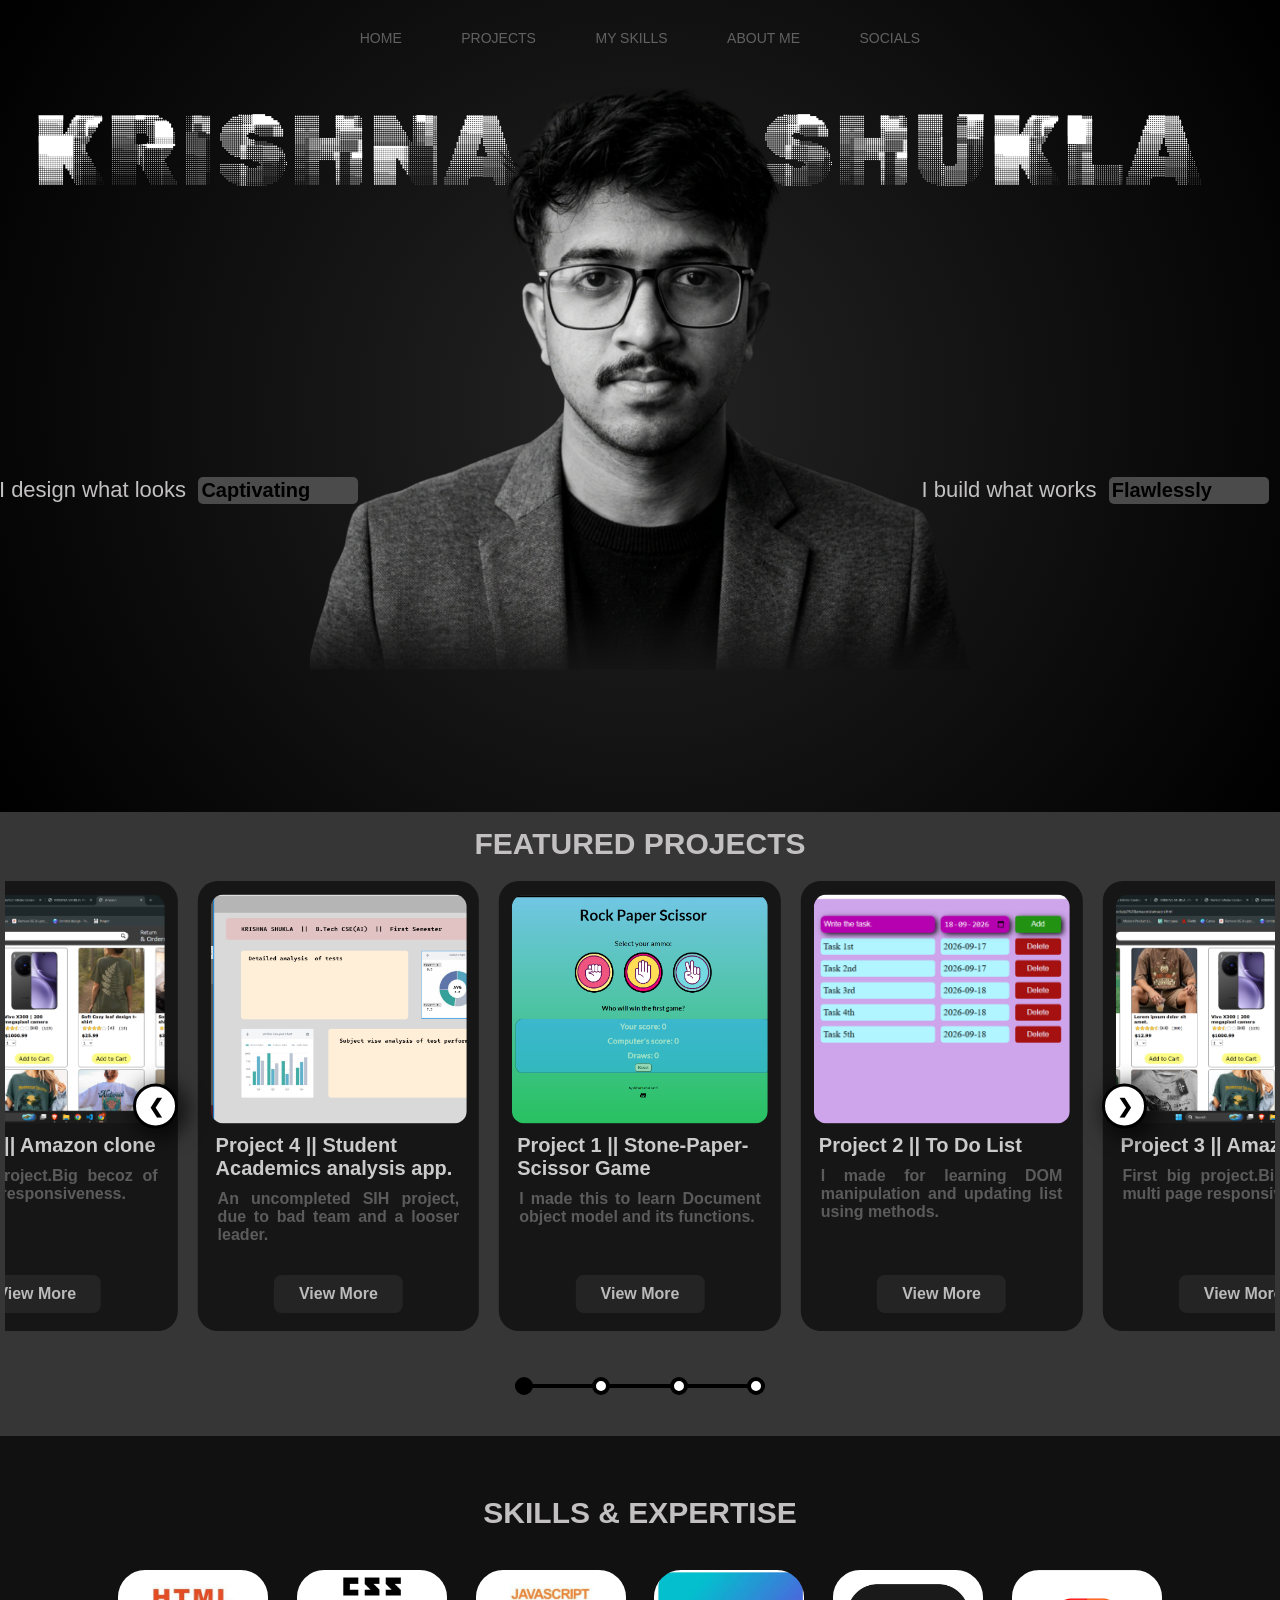
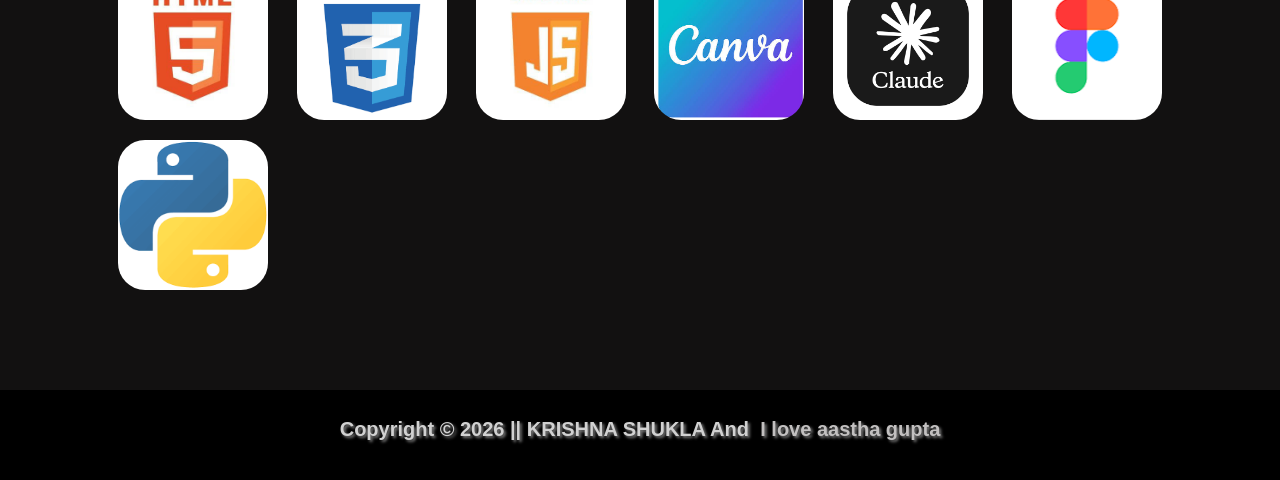
==== commit ef98d548: "a" ====
--- a/index.html
+++ b/index.html
@@ -140,7 +140,7 @@
     </main>
     <footer>
 
-        Copyright &copy; 2026 || KRISHNA SHUKLA
+        Copyright &copy; 2026 || KRISHNA SHUKLA And &ThickSpace; <br>
         <div>I love aastha gupta</div>
 
 
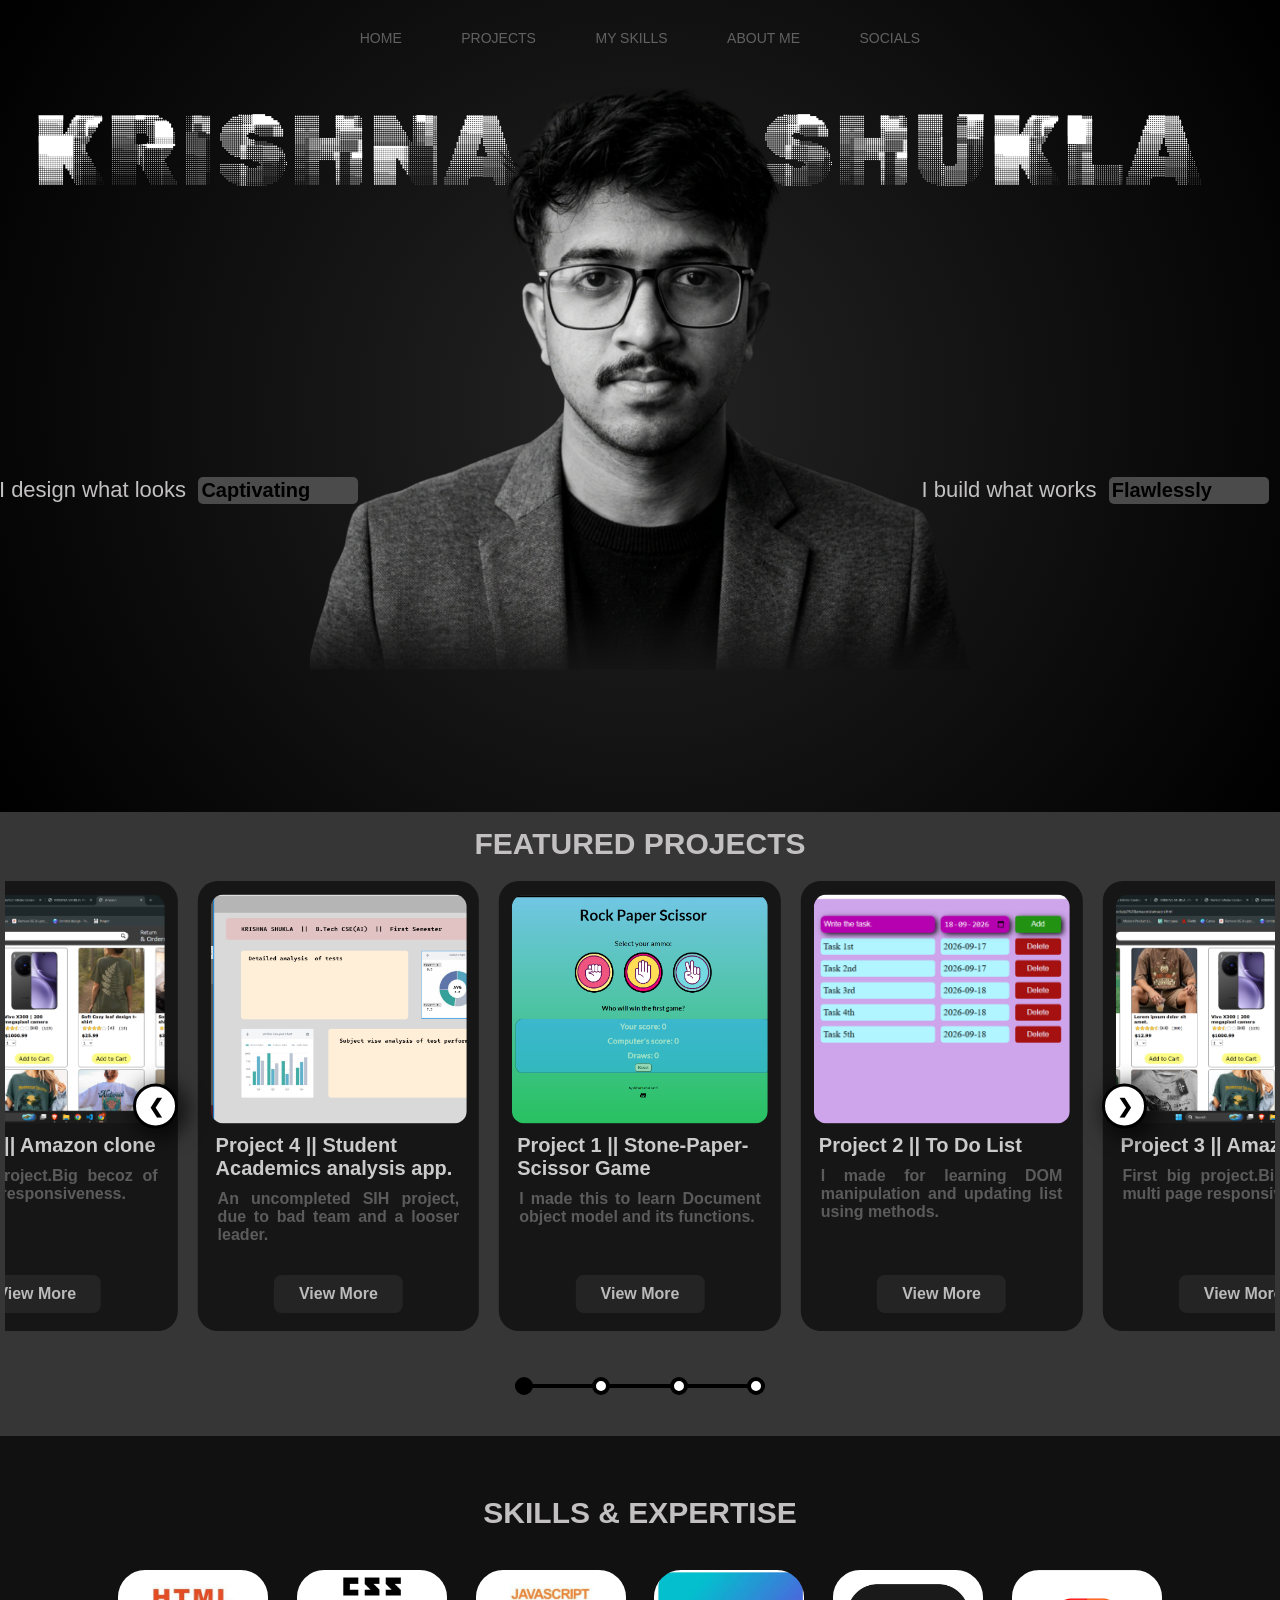
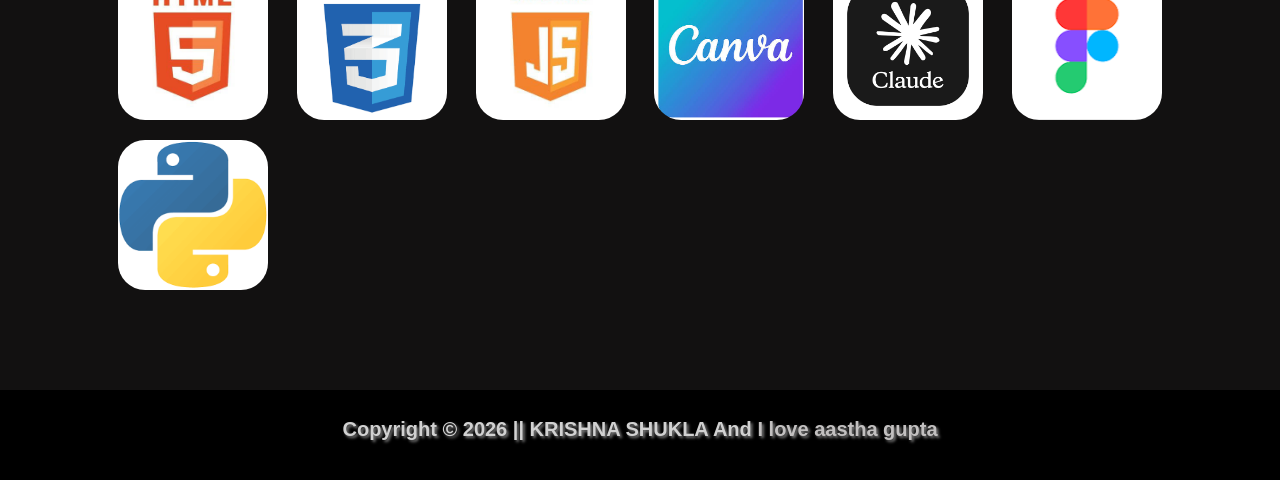
==== commit a2b34cfd: "asc" ====
--- a/index.html
+++ b/index.html
@@ -140,8 +140,8 @@
     </main>
     <footer>
 
-        Copyright &copy; 2026 || KRISHNA SHUKLA And &ThickSpace; <br>
-        <div>I love aastha gupta</div>
+        Copyright &copy; 2026 || KRISHNA SHUKLA And  <br>
+        <div>&ThickSpace;I love aastha gupta</div>
 
 
     </footer>
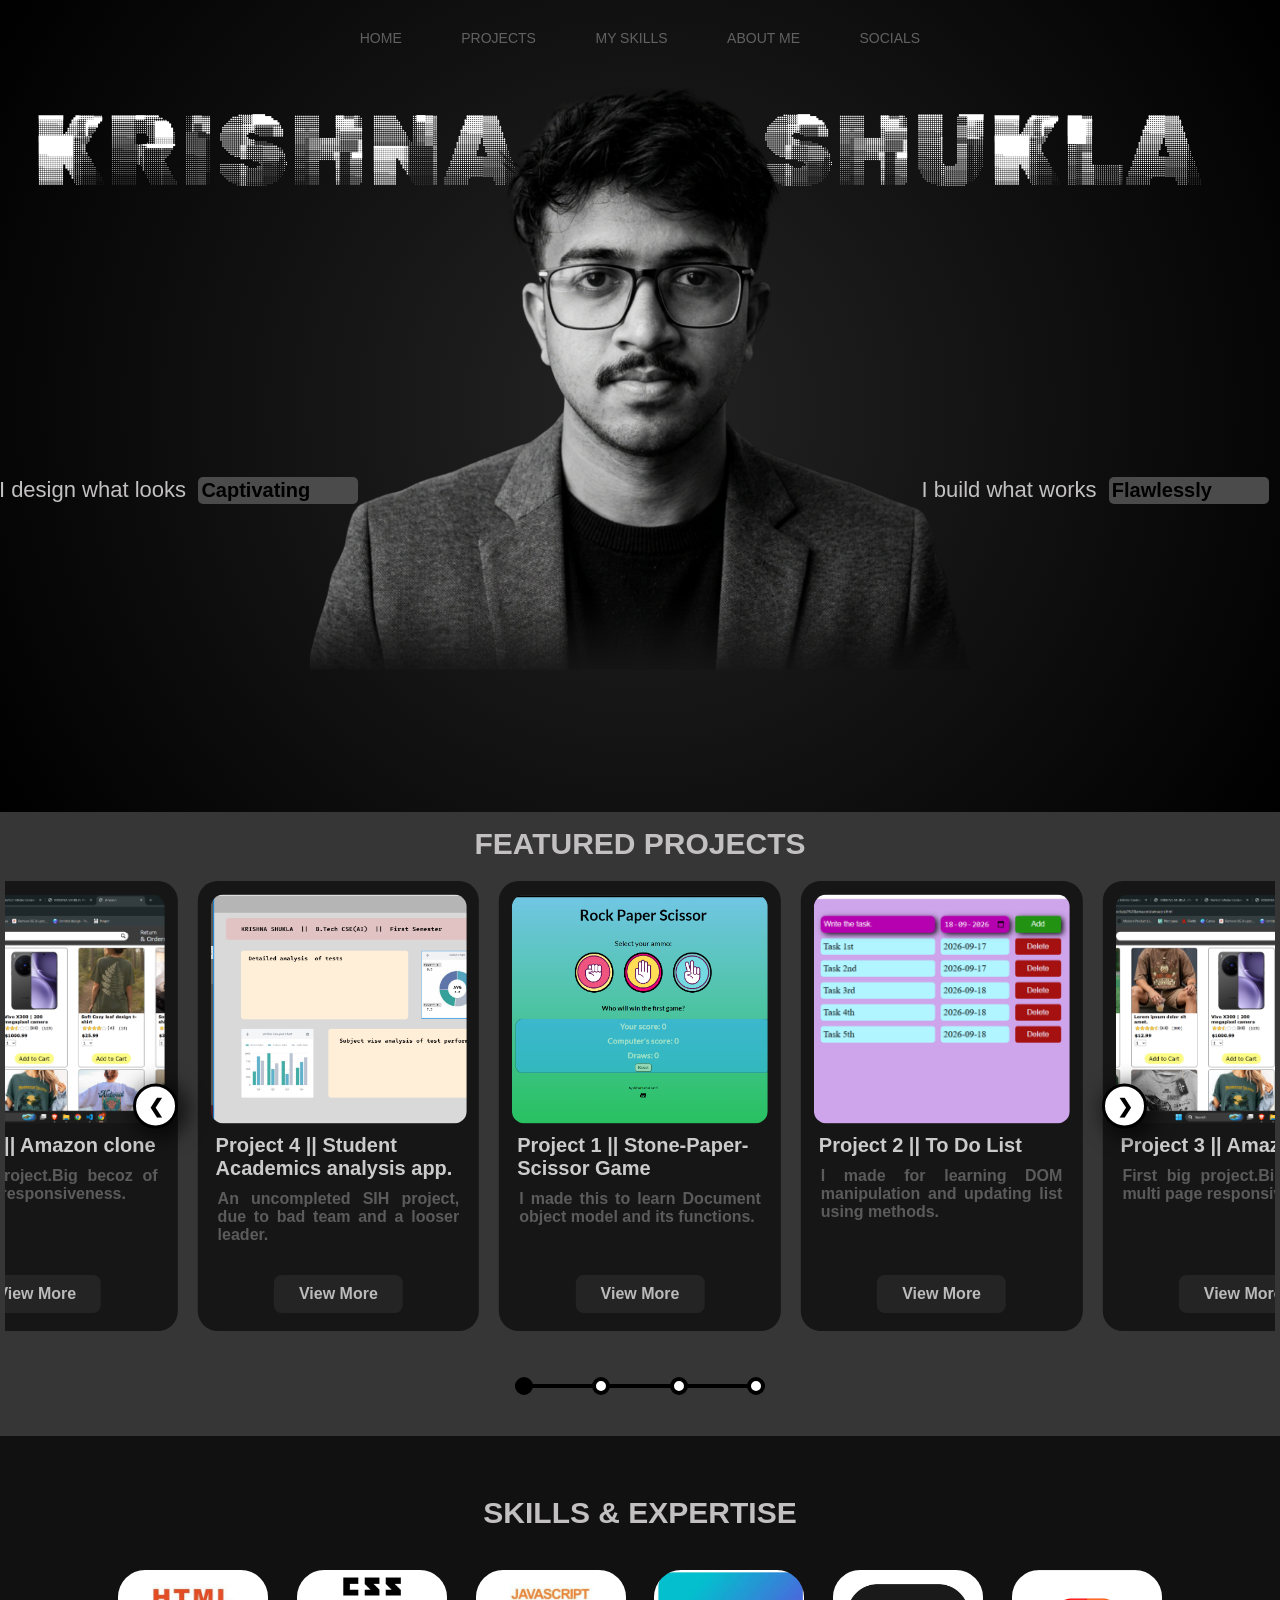
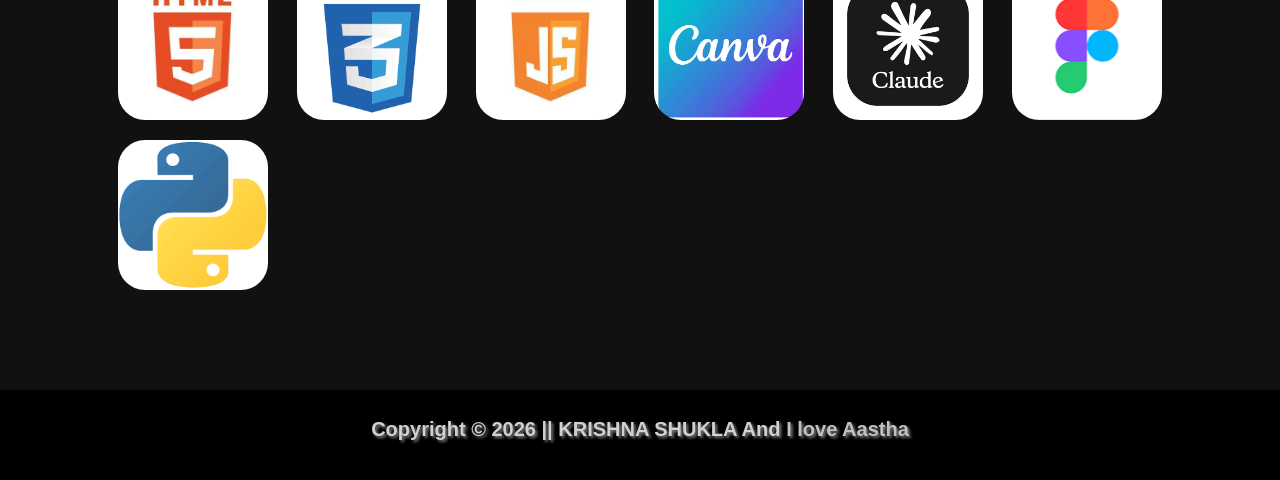
==== commit b76c2e55: "..." ====
--- a/index.html
+++ b/index.html
@@ -141,7 +141,7 @@
     <footer>
 
         Copyright &copy; 2026 || KRISHNA SHUKLA And  <br>
-        <div>&ThickSpace;I love aastha gupta</div>
+        <div>&ThickSpace;I love Aastha</div>
 
 
     </footer>
